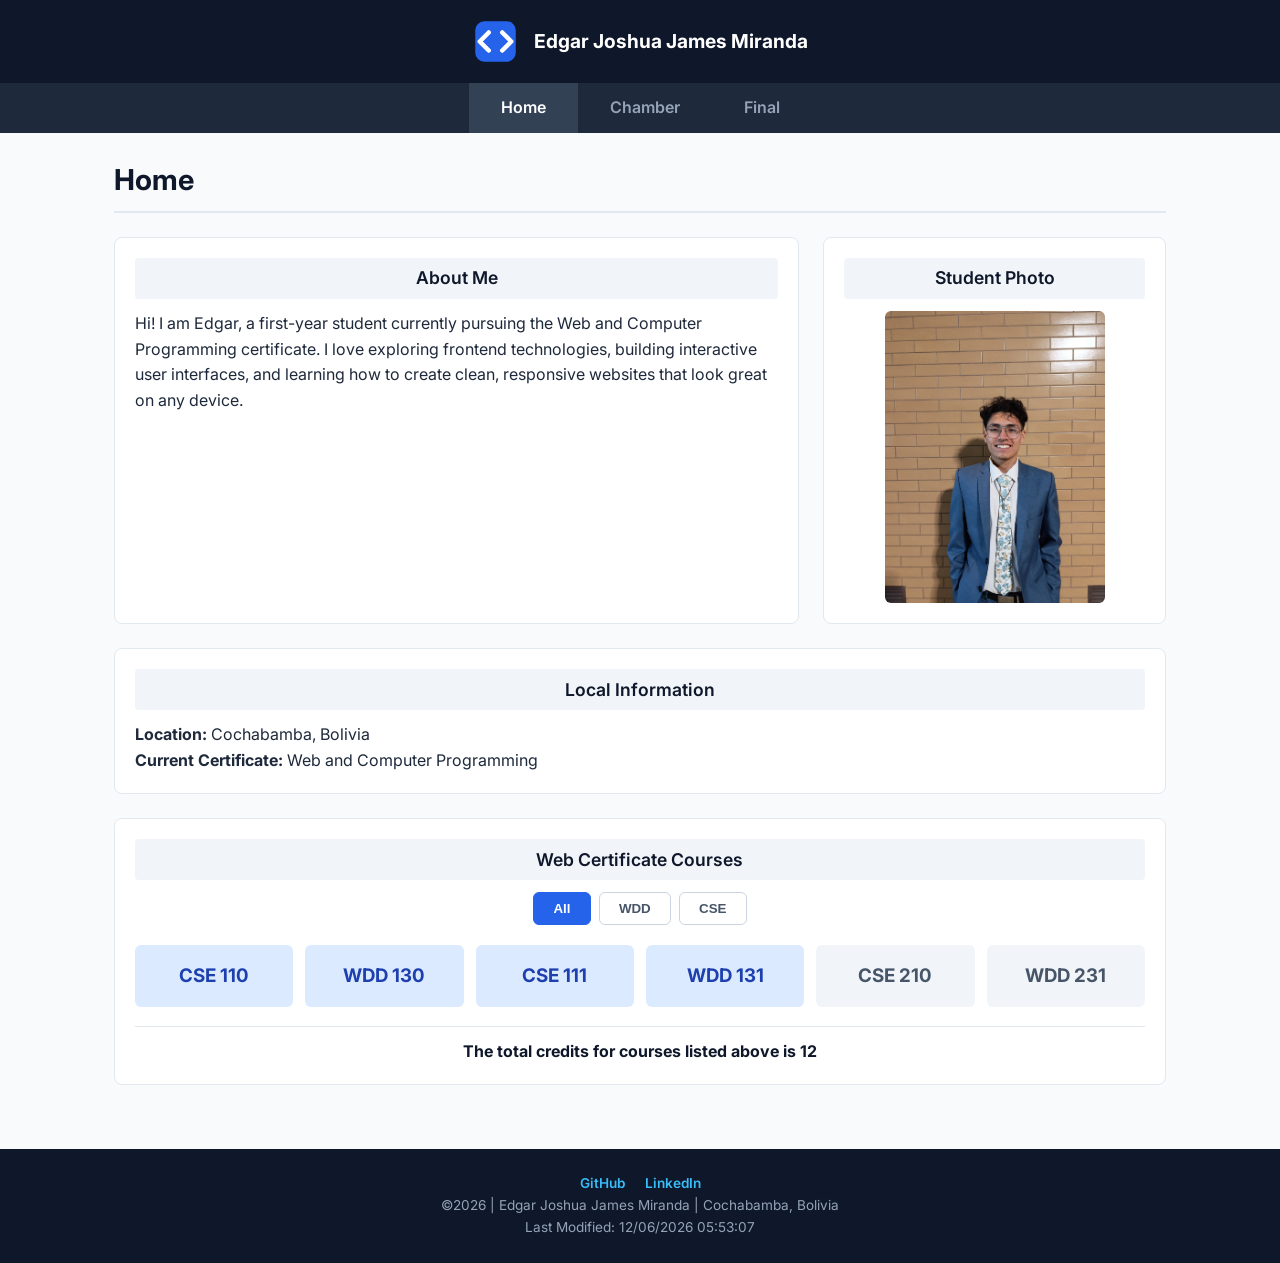
==== index.html @ 4186ae24 "wdd231" ====
<!DOCTYPE html>
<html lang="en">
<head>
    <meta charset="UTF-8">
    <meta name="viewport" content="width=device-width, initial-scale=1.0">
    <title>WDD 231 - Edgar Joshua James Miranda</title>
    <meta name="description" content="Course home page for WDD 231">
    <meta name="author" content="Edgar Joshua James Miranda">
    <link rel="preconnect" href="https://fonts.googleapis.com">
    <link rel="preconnect" href="https://fonts.gstatic.com" crossorigin>
    <link href="https://fonts.googleapis.com/css2?family=Inter:wght@400;600;700&display=swap" rel="stylesheet">
    
    <!-- Llama SOLAMENTE a un archivo CSS principal -->
    <link rel="stylesheet" href="styles/small.css">
    
    <script src="scripts/navigation.js" defer></script>
    <script src="scripts/date.js" defer></script>
    <script src="scripts/course.js" defer></script>
</head>
<body>
    <header>
        <div class="header-container">
            <svg class="logo" width="45" height="45" viewBox="0 0 100 100" xmlns="http://www.w3.org/2000/svg">
                <rect x="5" y="5" width="90" height="90" rx="20" fill="#2563EB"/>
                <path d="M35 30 L15 50 L35 70 M65 30 L85 50 L65 70" stroke="white" stroke-width="10" stroke-linecap="round" stroke-linejoin="round" fill="none"/>
            </svg>
            <span>Edgar Joshua James Miranda</span>
        </div>
    </header>

    <nav>
        <button id="menuButton" aria-label="Toggle Navigation Menu">&#9776;</button>
        <ul id="navMenu">
            <li class="active"><a href="#">Home</a></li>
            <li><a href="#">Chamber</a></li>
            <li><a href="#">Final</a></li>
        </ul>
    </nav>

    <main>
        <h1>Home</h1>
        
        <div class="grid-container">
            <!-- About Me Section -->
            <section class="card main-info">
                <h2>About Me</h2>
                <p>Hi! I am Edgar, a first-year student currently pursuing the Web and Computer Programming certificate. I love exploring frontend technologies, building interactive user interfaces, and learning how to create clean, responsive websites that look great on any device.</p>
            </section>

            <!-- Student Photo Section -->
            <section class="card profile-photo-card">
                <h2>Student Photo</h2>
                <div class="photo-placeholder">
                    <img src="images/profile.jpg" alt="Edgar Joshua James Miranda" onerror="this.style.display='none'; this.nextElementSibling.style.display='block';">
                    <span class="image-text-fallback"></span>
                </div>
            </section>

            <!-- Local Information Section -->
            <section class="card local-info">
                <h2>Local Information</h2>
                <p><strong>Location:</strong> Cochabamba, Bolivia</p>
                <p><strong>Current Certificate:</strong> Web and Computer Programming</p>
            </section>

            <!-- Web Certificate Courses Section -->
            <section class="card courses-section">
                <h2>Web Certificate Courses</h2>
                
                <div class="filters">
                    <button id="btnAll" class="btn active">All</button>
                    <button id="btnWdd" class="btn">WDD</button>
                    <button id="btnCse" class="btn">CSE</button>
                </div>

                <div id="courseContainer" class="course-grid"></div>

                <p class="credits-total">The total credits for courses listed above is <span id="totalCredits">0</span></p>
            </section>
        </div>
    </main>

    <footer>
        <div class="social-links">
            <a href="https://github.com/JoshuaJames7756" target="_blank" rel="noopener">GitHub</a>
            <a href="https://linkedin.com" target="_blank" rel="noopener">LinkedIn</a>
        </div>
        <p>&copy;<span id="currentyear"></span> | Edgar Joshua James Miranda | Cochabamba, Bolivia</p>
        <p id="lastModified"></p>
    </footer>
</body>
</html>
---- styles/small.css ----
/* ==========================================
   ESTILOS BASE (MÓVIL PRIMERO)
   ========================================== */
* {
    box-sizing: border-box;
    margin: 0;
    padding: 0;
}

body {
    font-family: 'Inter', sans-serif;
    line-height: 1.6;
    background-color: #F8FAFC; 
    color: #1E293B; 
}

header {
    background-color: #0F172A; 
    color: #FFFFFF;
    padding: 1.2rem 1.5rem;
    display: flex;
    justify-content: center;
    align-items: center;
}

.header-container {
    display: flex;
    align-items: center;
    gap: 1rem;
}

header span {
    font-size: 1.2rem;
    font-weight: 700;
}

nav {
    background-color: #1E293B;
    position: relative;
    min-height: 50px;
}

#menuButton {
    background: none;
    border: none;
    color: #FFFFFF;
    font-size: 1.8rem;
    cursor: pointer;
    position: absolute;
    right: 15px;
    top: 6px;
    display: block; /* Visible por defecto en móviles */
}

nav ul {
    list-style: none;
    display: none; /* Oculto en móvil hasta dar clic */
    flex-direction: column;
    padding-top: 50px; 
}

nav ul.open {
    display: flex; /* Se muestra al presionar la hamburguesa */
}

nav a {
    display: block;
    color: #94A3B8;
    text-decoration: none;
    padding: 0.9rem;
    text-align: center;
    font-weight: 600;
}

nav a:hover, nav li.active a {
    color: #FFFFFF;
    background-color: #334155;
}

main {
    padding: 1.5rem;
    max-width: 1100px;
    margin: 0 auto;
}

h1 {
    margin-bottom: 1.5rem;
    color: #0F172A;
    font-weight: 700;
    font-size: 1.8rem;
    border-bottom: 2px solid #E2E8F0;
    padding-bottom: 0.5rem;
}

.grid-container {
    display: flex;
    flex-direction: column;
    gap: 1.2rem;
}

.card {
    background: #FFFFFF;
    padding: 1.25rem;
    border-radius: 8px;
    border: 1px solid #E2E8F0;
}

.card h2 {
    margin-bottom: 0.75rem;
    color: #0F172A;
    font-size: 1.1rem;
    font-weight: 600;
    background-color: #F1F5F9;
    padding: 0.4rem 0.8rem;
    border-radius: 4px;
    text-align: center;
}

.photo-placeholder {
    width: 100%;
    max-width: 220px;
    margin: 0 auto;
}

.photo-placeholder img {
    width: 100%;
    height: auto;
    border-radius: 6px;
    display: block;
}

.filters {
    display: flex;
    gap: 0.5rem;
    margin-bottom: 1.2rem;
    justify-content: center;
}

.btn {
    padding: 0.5rem 1.2rem;
    border: 1px solid #CBD5E1;
    background: #FFFFFF;
    color: #475569;
    font-weight: 600;
    border-radius: 6px;
    cursor: pointer;
}

.btn.active, .btn:hover {
    background: #2563EB;
    color: #FFFFFF;
    border-color: #2563EB;
}

.course-grid {
    display: grid;
    grid-template-columns: repeat(auto-fit, minmax(110px, 1fr));
    gap: 0.75rem;
    margin-bottom: 1.2rem;
}

.course-card {
    background-color: #F1F5F9;
    color: #475569;
    padding: 1rem 0.5rem;
    text-align: center;
    border-radius: 6px;
    font-weight: 700;
}

.course-card.completed {
    background-color: #DBEAFE; 
    color: #1E40AF; 
    border-color: #BFDBFE;
}

.credits-total {
    font-weight: 700;
    color: #0F172A;
    border-top: 1px solid #E2E8F0;
    padding-top: 0.75rem;
    text-align: center;
}

footer {
    background-color: #0F172A;
    color: #94A3B8;
    text-align: center;
    padding: 1.5rem;
    margin-top: 2.5rem;
    font-size: 0.85rem;
}

.social-links a {
    color: #38BDF8; 
    margin: 0 0.5rem;
    text-decoration: none;
    font-weight: 600;
}

/* ==========================================
   VERSION DESKTOP (PANTALLAS GRANDES)
   ========================================== */
@media (min-width: 768px) {
    
    /* ELIMINA LA HAMBURGUESA EN ESCRITORIO */
    #menuButton {
        display: none !important;
    }

    nav {
        min-height: auto;
    }

    /* MUESTRA LOS ENLACES HORIZONTALES */
    nav ul {
        display: flex !important;
        flex-direction: row;
        justify-content: center;
        padding-top: 0;
    }

    nav a {
        padding: 0.75rem 2rem;
    }

    /* ACOMODA LAS TARJETAS EN GRID COMPLETOS */
    .grid-container {
        display: grid;
        grid-template-columns: 2fr 1fr;
        gap: 1.5rem;
    }

    .main-info { grid-column: span 1; }
    .profile-photo-card { grid-column: span 1; }
    .local-info { grid-column: span 2; }
    .courses-section { grid-column: span 2; }
}
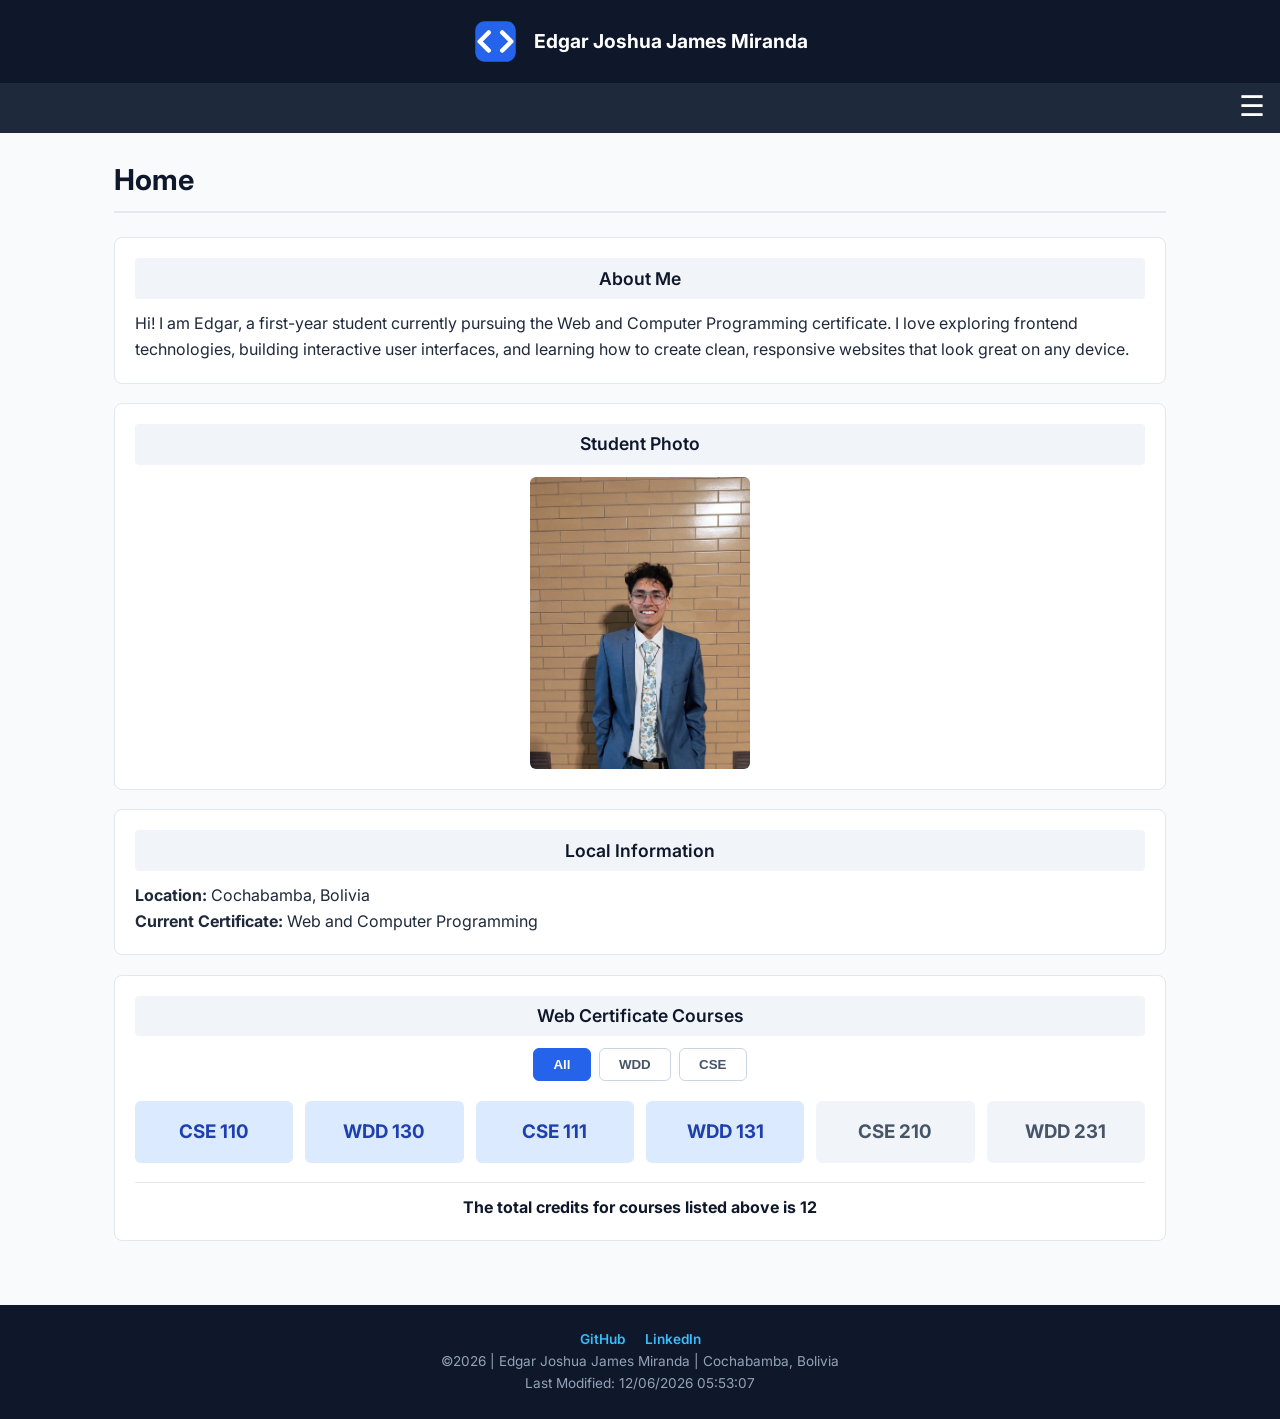
==== commit ea9cfe13: "commit" ====
--- a/index.html
+++ b/index.html
@@ -4,15 +4,19 @@
     <meta charset="UTF-8">
     <meta name="viewport" content="width=device-width, initial-scale=1.0">
     <title>WDD 231 - Edgar Joshua James Miranda</title>
-    <meta name="description" content="Course home page for WDD 231">
+    
+    <!-- DESCRIPCIÓN AGRANDADA -->
+    <meta name="description" content="Course home page for WDD 231: Web Frontend Development I at BYU-Idaho, showcasing the student profile, local info, and course progression.">
     <meta name="author" content="Edgar Joshua James Miranda">
+    
+    <!-- Google Fonts -->
     <link rel="preconnect" href="https://fonts.googleapis.com">
-    <link rel="preconnect" href="https://fonts.gstatic.com" crossorigin>
+    <link rel="preconnect" href="https://fonts.gstatic.com" crossorigin>    
     <link href="https://fonts.googleapis.com/css2?family=Inter:wght@400;600;700&display=swap" rel="stylesheet">
     
-    <!-- Llama SOLAMENTE a un archivo CSS principal -->
+    <!-- CSS Layout Style Sheets (Vuelve a poner los dos enlaces) -->
     <link rel="stylesheet" href="styles/small.css">
-    
+    <link rel="stylesheet" href="styles/larger.css" media="min-width: 768px">
     <script src="scripts/navigation.js" defer></script>
     <script src="scripts/date.js" defer></script>
     <script src="scripts/course.js" defer></script>
--- a/styles/small.css
+++ b/styles/small.css
@@ -1,6 +1,3 @@
-/* ==========================================
-   ESTILOS BASE (MÓVIL PRIMERO)
-   ========================================== */
 * {
     box-sizing: border-box;
     margin: 0;
@@ -49,18 +46,18 @@
     position: absolute;
     right: 15px;
     top: 6px;
-    display: block; /* Visible por defecto en móviles */
+    display: block;
 }
 
 nav ul {
     list-style: none;
-    display: none; /* Oculto en móvil hasta dar clic */
+    display: none;
     flex-direction: column;
     padding-top: 50px; 
 }
 
 nav ul.open {
-    display: flex; /* Se muestra al presionar la hamburguesa */
+    display: flex;
 }
 
 nav a {
@@ -196,43 +193,4 @@
     margin: 0 0.5rem;
     text-decoration: none;
     font-weight: 600;
-}
-
-/* ==========================================
-   VERSION DESKTOP (PANTALLAS GRANDES)
-   ========================================== */
-@media (min-width: 768px) {
-    
-    /* ELIMINA LA HAMBURGUESA EN ESCRITORIO */
-    #menuButton {
-        display: none !important;
-    }
-
-    nav {
-        min-height: auto;
-    }
-
-    /* MUESTRA LOS ENLACES HORIZONTALES */
-    nav ul {
-        display: flex !important;
-        flex-direction: row;
-        justify-content: center;
-        padding-top: 0;
-    }
-
-    nav a {
-        padding: 0.75rem 2rem;
-    }
-
-    /* ACOMODA LAS TARJETAS EN GRID COMPLETOS */
-    .grid-container {
-        display: grid;
-        grid-template-columns: 2fr 1fr;
-        gap: 1.5rem;
-    }
-
-    .main-info { grid-column: span 1; }
-    .profile-photo-card { grid-column: span 1; }
-    .local-info { grid-column: span 2; }
-    .courses-section { grid-column: span 2; }
 }
--- a/styles/larger.css
+++ b/styles/larger.css
@@ -0,0 +1,47 @@
+@media (min-width: 768px) {
+    
+    /* HIDE THE HAMBURGER COMPLETELY ON DESKTOP */
+    #menuButton {
+        display: none !important;
+    }
+
+    nav {
+        min-height: auto;
+    }
+
+    /* Reset padding and display list elements horizontally inline */
+    nav ul {
+        display: flex !important;
+        flex-direction: row;
+        justify-content: center;
+        list-style: none;
+        padding-top: 0;
+    }
+
+    nav a {
+        padding: 0.75rem 2rem;
+    }
+
+    /* Multi-column Grid Layout exactly like the BYU-I screenshot */
+    .grid-container {
+        display: grid;
+        grid-template-columns: 2fr 1fr;
+        gap: 1.5rem;
+    }
+
+    .main-info {
+        grid-column: span 1;
+    }
+
+    .profile-photo-card {
+        grid-column: span 1;
+    }
+
+    .local-info {
+        grid-column: span 2;
+    }
+
+    .courses-section {
+        grid-column: span 2;
+    }
+}
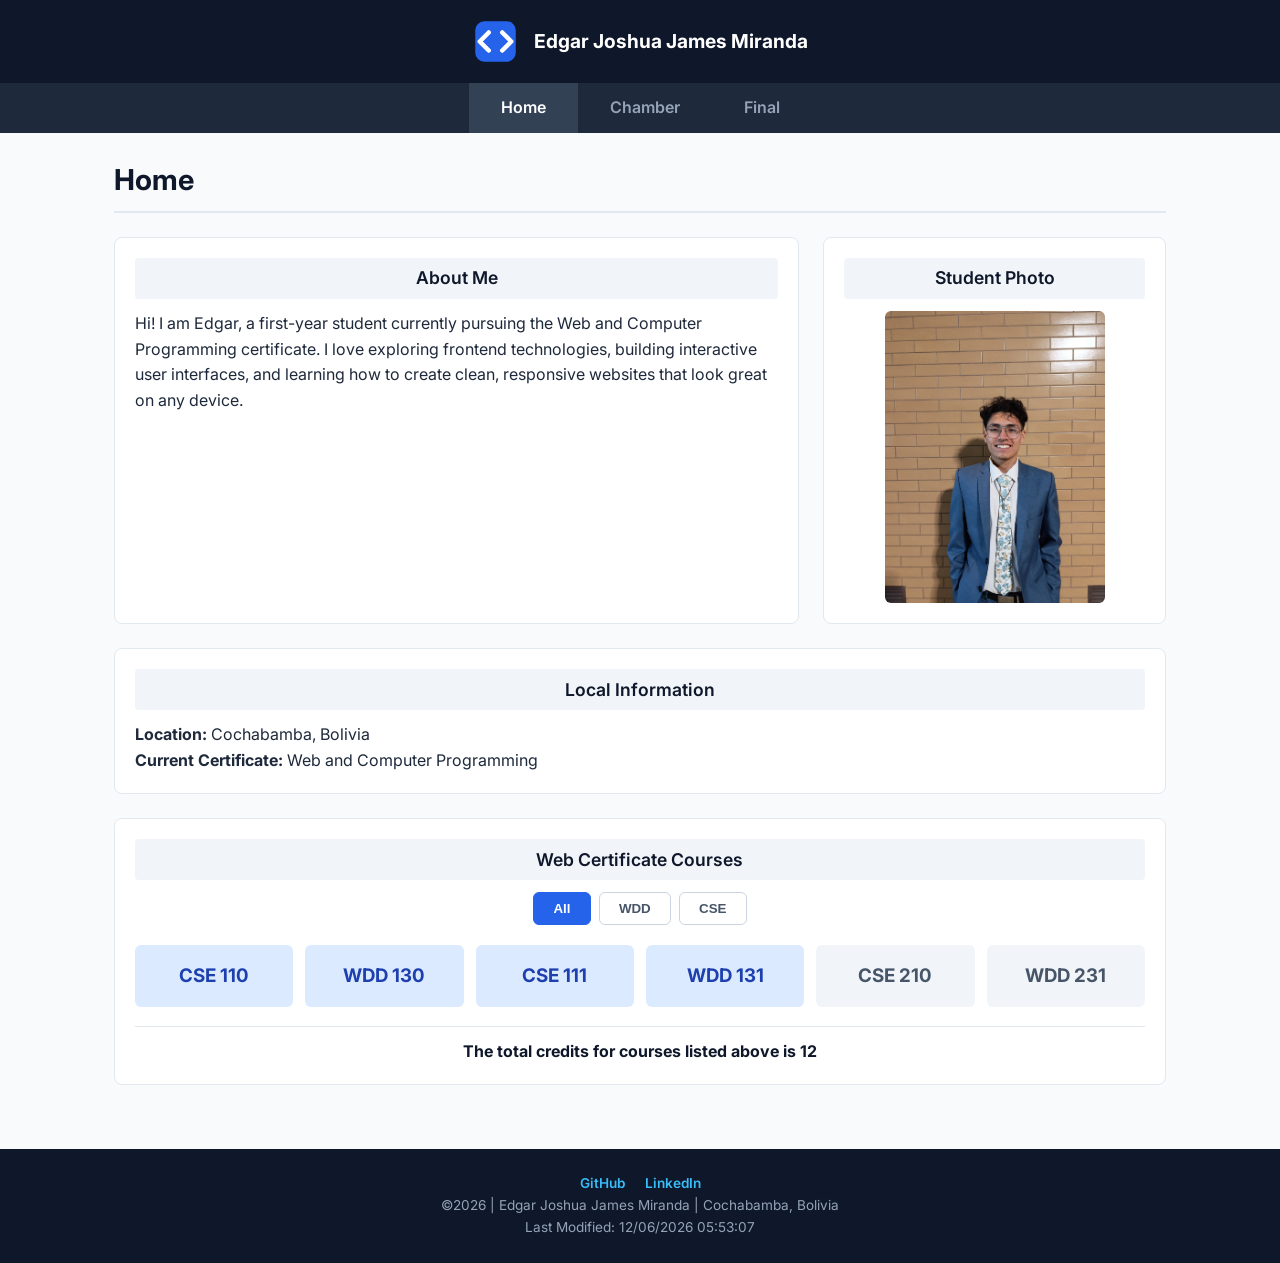
==== commit 35f862b1: "go ahead" ====
--- a/index.html
+++ b/index.html
@@ -5,18 +5,19 @@
     <meta name="viewport" content="width=device-width, initial-scale=1.0">
     <title>WDD 231 - Edgar Joshua James Miranda</title>
     
-    <!-- DESCRIPCIÓN AGRANDADA -->
     <meta name="description" content="Course home page for WDD 231: Web Frontend Development I at BYU-Idaho, showcasing the student profile, local info, and course progression.">
     <meta name="author" content="Edgar Joshua James Miranda">
     
+    <!-- CSS Layout Style Sheets -->
+    <link rel="stylesheet" href="styles/small.css">
+    <link rel="stylesheet" href="styles/larger.css" media="(min-width: 768px)">
+    
     <!-- Google Fonts -->
     <link rel="preconnect" href="https://fonts.googleapis.com">
-    <link rel="preconnect" href="https://fonts.gstatic.com" crossorigin>    
+    <link rel="preconnect" href="https://fonts.gstatic.com" crossorigin>
     <link href="https://fonts.googleapis.com/css2?family=Inter:wght@400;600;700&display=swap" rel="stylesheet">
     
-    <!-- CSS Layout Style Sheets (Vuelve a poner los dos enlaces) -->
-    <link rel="stylesheet" href="styles/small.css">
-    <link rel="stylesheet" href="styles/larger.css" media="min-width: 768px">
+    <!-- JavaScript Files -->
     <script src="scripts/navigation.js" defer></script>
     <script src="scripts/date.js" defer></script>
     <script src="scripts/course.js" defer></script>
--- a/styles/small.css
+++ b/styles/small.css
@@ -1,3 +1,6 @@
+/* ==========================================
+   ESTILOS BASE (MÓVIL PRIMERO)
+   ========================================== */
 * {
     box-sizing: border-box;
     margin: 0;
@@ -46,18 +49,18 @@
     position: absolute;
     right: 15px;
     top: 6px;
-    display: block;
+    display: block; /* Visible por defecto en móviles */
 }
 
 nav ul {
     list-style: none;
-    display: none;
+    display: none; /* Oculto en móvil hasta dar clic */
     flex-direction: column;
     padding-top: 50px; 
 }
 
 nav ul.open {
-    display: flex;
+    display: flex; /* Se muestra al presionar la hamburguesa */
 }
 
 nav a {
@@ -193,4 +196,43 @@
     margin: 0 0.5rem;
     text-decoration: none;
     font-weight: 600;
+}
+
+/* ==========================================
+   VERSION DESKTOP (PANTALLAS GRANDES)
+   ========================================== */
+@media (min-width: 768px) {
+    
+    /* ELIMINA LA HAMBURGUESA EN ESCRITORIO */
+    #menuButton {
+        display: none !important;
+    }
+
+    nav {
+        min-height: auto;
+    }
+
+    /* MUESTRA LOS ENLACES HORIZONTALES */
+    nav ul {
+        display: flex !important;
+        flex-direction: row;
+        justify-content: center;
+        padding-top: 0;
+    }
+
+    nav a {
+        padding: 0.75rem 2rem;
+    }
+
+    /* ACOMODA LAS TARJETAS EN GRID COMPLETOS */
+    .grid-container {
+        display: grid;
+        grid-template-columns: 2fr 1fr;
+        gap: 1.5rem;
+    }
+
+    .main-info { grid-column: span 1; }
+    .profile-photo-card { grid-column: span 1; }
+    .local-info { grid-column: span 2; }
+    .courses-section { grid-column: span 2; }
 }
